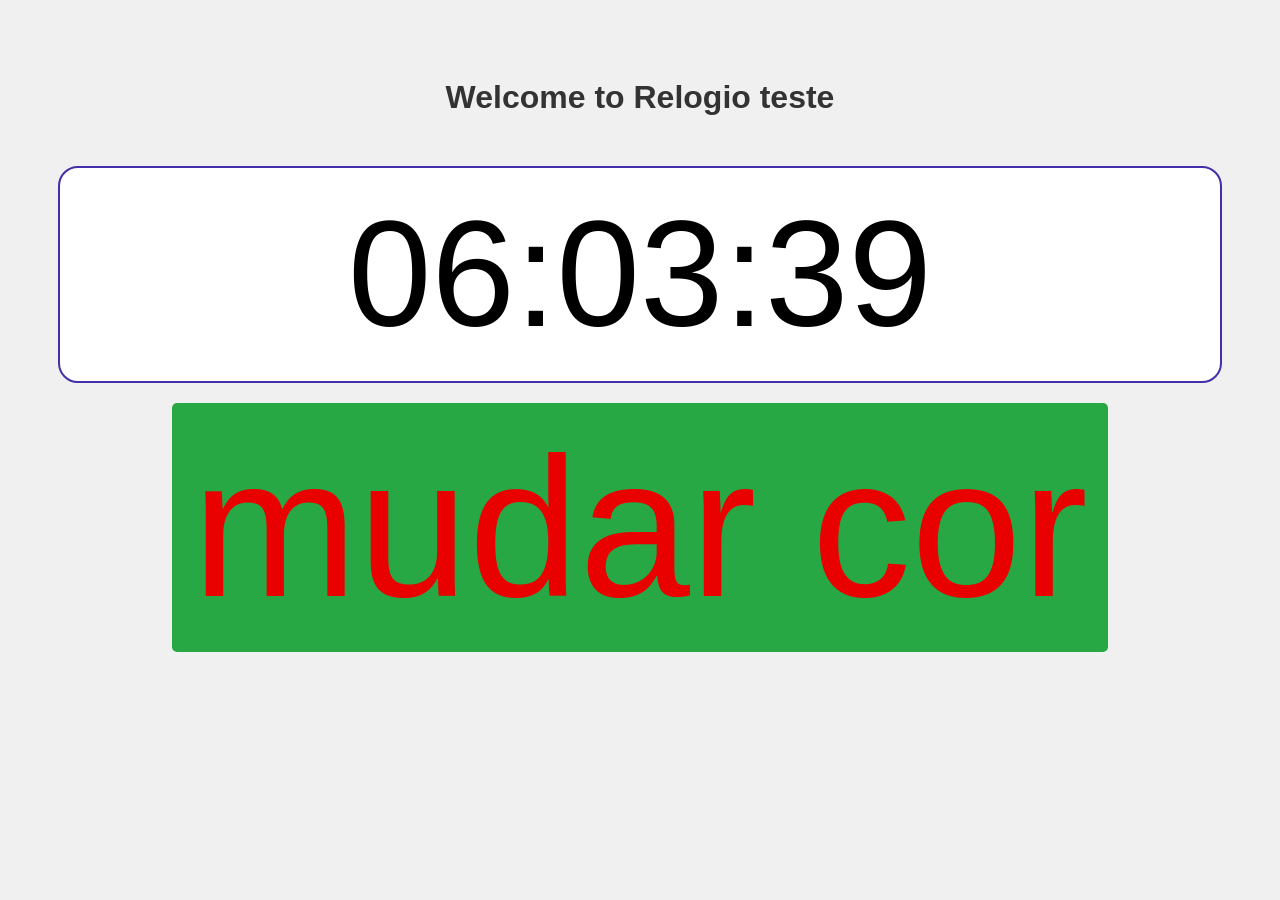
==== index.html @ 22caf122 "aula 3 relogio" ====
<!DOCTYPE html>

<html lang="en">

<head>

    <meta charset="UTF-8">

    <title>Relogio teete</title>

    <link rel="stylesheet" href="styles.css">
</head>

<body>

    <h1>Welcome to Relogio teste</h1>

    <div id="clock">00:00:00</div>
    <button id="colorButton">mudar cor</button>


    <script src="clock.js"></script>
</body>

</html>
---- styles.css ----
body {
    font-family: Arial, sans-serif;
    background-color: #f0f0f0;
    text-align: center;
    padding: 50px;
}

h1 {
    color: #333;
    margin-bottom: 50px;
}

#clock {
    font-size: 150px;
    color: #000000;
    margin: 20px 0;
    padding: 20px;
    border: 2px solid #4230aa;
    border-radius: 20px;
    background-color: #ffffff;
}

button {
    font-size: 199px;
    padding: 10px 20px;
    color: #e90000;
    background-color: #28a745;
    border: none;
    border-radius: 5px;
    cursor: pointer;
}

button:hover {
    background-color: #00f134;
}
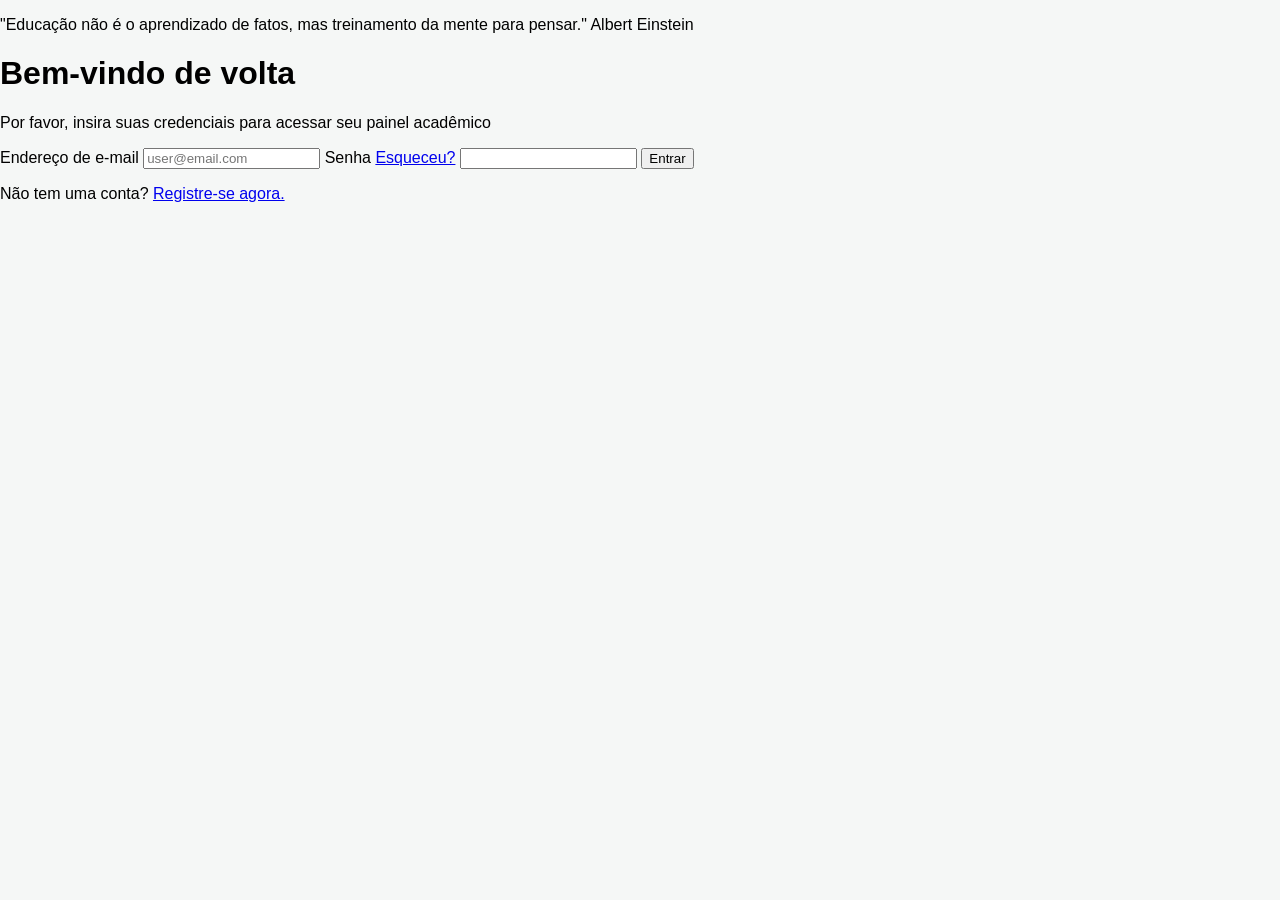
==== commit 55949060: "telas aluno" ====
--- a/index.html
+++ b/index.html
@@ -1,25 +1,74 @@
 <!DOCTYPE html>
-
 <html lang="en">
 
 <head>
+    <meta charset="UTF-8">
+    <meta name="viewport" content="width=device-width, initial-scale=1.0">
 
-    <meta charset="UTF-8">
+    <link href="style.css" rel="stylesheet">
 
-    <title>Relogio teete</title>
-
-    <link rel="stylesheet" href="styles.css">
+    <title>Login</title>
 </head>
 
 <body>
 
-    <h1>Welcome to Relogio teste</h1>
+    <div class="container">
 
-    <div id="clock">00:00:00</div>
-    <button id="colorButton">mudar cor</button>
+        <div class="hero">
+            <p>
+                "Educação não é o aprendizado de fatos,
+                mas treinamento da mente para pensar."
+                <span>Albert Einstein</span>
+            </p>
+        </div>
 
+        <div class="formulario">
+            <div>
 
-    <script src="clock.js"></script>
+                <h1>Bem-vindo de volta</h1>
+                <p>Por favor, insira suas credenciais para acessar seu painel acadêmico</p>
+
+                <form onsubmit="login(event)">
+
+                    <label for="email">Endereço de e-mail</label>
+                    <input name="email" id="email" type="text" placeholder="user@email.com" />
+
+                    <label for="senha">
+                        Senha
+                        <a href="esqueceu.html">Esqueceu?</a>
+                    </label>
+                    <input name="senha" id="senha" type="password">
+
+                    <button type="submit">Entrar</button>
+
+                </form>
+
+                <p class="registre-se">Não tem uma conta? <a href="registro.html">Registre-se agora.</a></p>
+
+            </div>
+        </div>
+
+    </div>
+    </div> <!-- container -->
+
+    <script>
+        function login(e) {
+            e.preventDefault();
+
+            const email = document.getElementById("email").value;
+            const senha = document.getElementById("senha").value;
+
+            if (email && senha) {
+                window.location.href = "dashboard.html";
+            } else {
+                alert("Preencha os campos");
+            }
+        }
+    </script>
+
+</body>
+
+</html>
 </body>
 
 </html>
--- a/style.css
+++ b/style.css
@@ -0,0 +1,332 @@
+body {
+    margin: 0;
+    font-family: "DM Sans", sans-serif;
+    background-color: #f5f7f6;
+
+}
+
+/* TOPBAR */
+.topbar {
+    display: flex;
+    justify-content: space-between;
+    align-items: center;
+    padding: 20px 40px;
+    background: #ffffff;
+    border-bottom: 1px solid #eee;
+}
+
+.logo span {
+    display: block;
+    font-size: 12px;
+    color: #777;
+}
+
+.topbar nav a {
+    margin-left: 20px;
+    text-decoration: none;
+    color: #555;
+}
+
+.topbar nav a.active {
+    color: #0F5830;
+    font-weight: bold;
+}
+
+/* MAIN */
+.dashboard {
+    padding: 40px;
+}
+
+/* WELCOME */
+.welcome h1 {
+    color: #0F5830;
+    font-size: 32px;
+}
+
+.welcome p {
+    color: #666;
+    max-width: 600px;
+}
+
+/* COURSES */
+.courses {
+    margin-top: 30px;
+}
+
+.course-card {
+    background: #fff;
+    padding: 20px;
+    border-radius: 8px;
+    margin-bottom: 20px;
+}
+
+.badge {
+    font-size: 10px;
+    background: #e6f4ea;
+    color: #0F5830;
+    padding: 4px 8px;
+    border-radius: 4px;
+}
+
+.course-card h3 {
+    margin-top: 10px;
+}
+
+.progress {
+    background: #eee;
+    height: 6px;
+    border-radius: 4px;
+    margin: 10px 0;
+}
+
+.bar {
+    height: 100%;
+    background: #0F5830;
+    border-radius: 4px;
+}
+
+.course-card button {
+    background: #0F5830;
+    color: white;
+    border: none;
+    padding: 10px 16px;
+    border-radius: 4px;
+}
+
+/* STATS */
+.stats {
+    display: flex;
+    gap: 20px;
+    margin-top: 30px;
+}
+
+.stat-card {
+    background: #fff;
+    padding: 20px;
+    border-radius: 8px;
+    flex: 1;
+}
+
+/* GRID */
+.disciplinas-grid {
+    display: flex;
+    gap: 20px;
+    margin-top: 20px;
+}
+
+/* CARD */
+.disciplina-card {
+    background: white;
+    padding: 20px;
+    border-radius: 8px;
+    flex: 1;
+    box-shadow: 0 0 0 1px #eee;
+}
+
+/* TOPO */
+.top {
+    display: flex;
+    justify-content: space-between;
+    align-items: center;
+}
+
+.prof {
+    font-size: 12px;
+    color: #888;
+    margin-top: 5px;
+}
+
+/* BADGES */
+.badge {
+    font-size: 10px;
+    padding: 6px 10px;
+    border-radius: 6px;
+    font-weight: bold;
+}
+
+.badge.verde {
+    background: #e6f4ea;
+    color: #0F5830;
+}
+
+.badge.cinza {
+    background: #eef0f2;
+    color: #666;
+}
+
+/* LABEL */
+.label {
+    font-size: 12px;
+    margin-top: 15px;
+    color: #666;
+}
+
+/* PROGRESS */
+.progress {
+    background: #eee;
+    height: 6px;
+    border-radius: 4px;
+    margin: 8px 0 20px;
+}
+
+.bar {
+    height: 100%;
+    background: #0F5830;
+    border-radius: 4px;
+}
+
+.bar.vazio {
+    width: 0%;
+}
+
+/* BOTÃO */
+.btn {
+    width: 100%;
+    background: #0F5830;
+    color: white;
+    border: none;
+    padding: 12px;
+    border-radius: 6px;
+    font-weight: bold;
+}
+
+/* CHAT */
+.chat {
+    padding: 40px;
+    padding-bottom: 120px;
+}
+
+/* MENSAGENS */
+.msg {
+    display: flex;
+    gap: 15px;
+    margin-bottom: 25px;
+    max-width: 700px;
+}
+
+.msg.user {
+    align-items: center;
+}
+
+.msg.bot {
+    align-items: flex-start;
+}
+
+/* AVATAR */
+.avatar {
+    width: 35px;
+    height: 35px;
+    border-radius: 50%;
+    background: #0F5830;
+    color: white;
+    display: flex;
+    align-items: center;
+    justify-content: center;
+    font-weight: bold;
+}
+
+/* TEXTO */
+.msg p {
+    margin: 5px 0 0;
+    color: #555;
+    line-height: 1.5;
+}
+
+/* INPUT FIXO */
+.chat-input {
+    position: fixed;
+    bottom: 20px;
+    left: 50%;
+    transform: translateX(-50%);
+    width: 60%;
+    display: flex;
+    background: white;
+    border-radius: 12px;
+    padding: 10px;
+    box-shadow: 0 0 10px rgba(0, 0, 0, 0.05);
+}
+
+.chat-input input {
+    flex: 1;
+    border: none;
+    outline: none;
+    padding: 10px;
+}
+
+.chat-input button {
+    background: #0F5830;
+    color: white;
+    border: none;
+    padding: 10px 15px;
+    border-radius: 8px;
+}
+
+/* PERFIL */
+.perfil {
+    padding: 40px;
+}
+
+/* HEADER PERFIL */
+.perfil-header {
+    display: flex;
+    align-items: center;
+    gap: 20px;
+}
+
+.avatar-lg {
+    width: 60px;
+    height: 60px;
+    border-radius: 50%;
+    background: #0F5830;
+    color: white;
+    display: flex;
+    align-items: center;
+    justify-content: center;
+    font-weight: bold;
+}
+
+/* SUBTEXTO */
+.perfil-header p {
+    color: #666;
+    margin-top: 5px;
+}
+
+/* TABS */
+.tabs {
+    display: flex;
+    gap: 20px;
+    margin-top: 25px;
+    border-bottom: 1px solid #eee;
+}
+
+.tabs span {
+    padding-bottom: 10px;
+    cursor: pointer;
+    color: #666;
+}
+
+.tabs .active {
+    color: #0F5830;
+    border-bottom: 2px solid #0F5830;
+}
+
+/* CARD */
+.perfil-card {
+    margin-top: 20px;
+    background: white;
+    border-radius: 8px;
+    overflow: hidden;
+    box-shadow: 0 0 0 1px #eee;
+}
+
+/* LINHAS */
+.row {
+    display: flex;
+    justify-content: space-between;
+    padding: 15px 20px;
+    border-bottom: 1px solid #eee;
+}
+
+.row span {
+    color: #666;
+}
